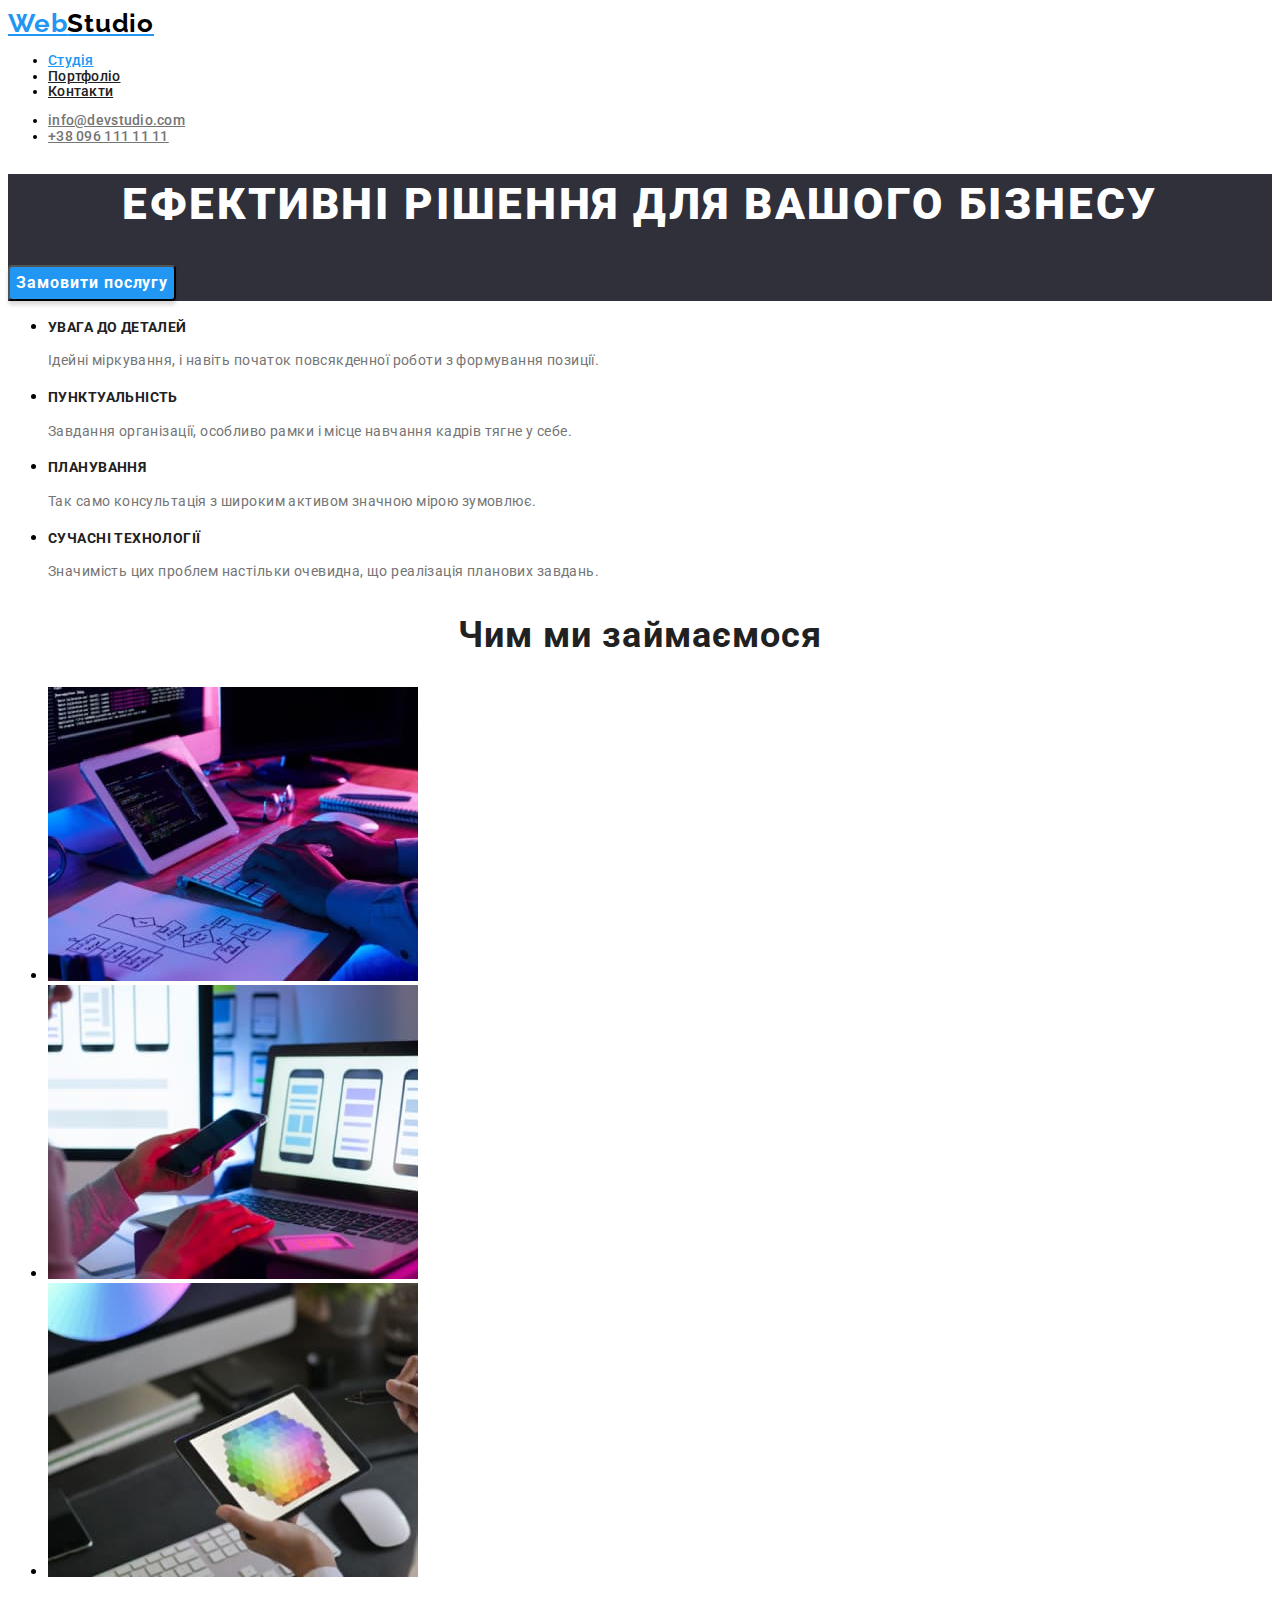
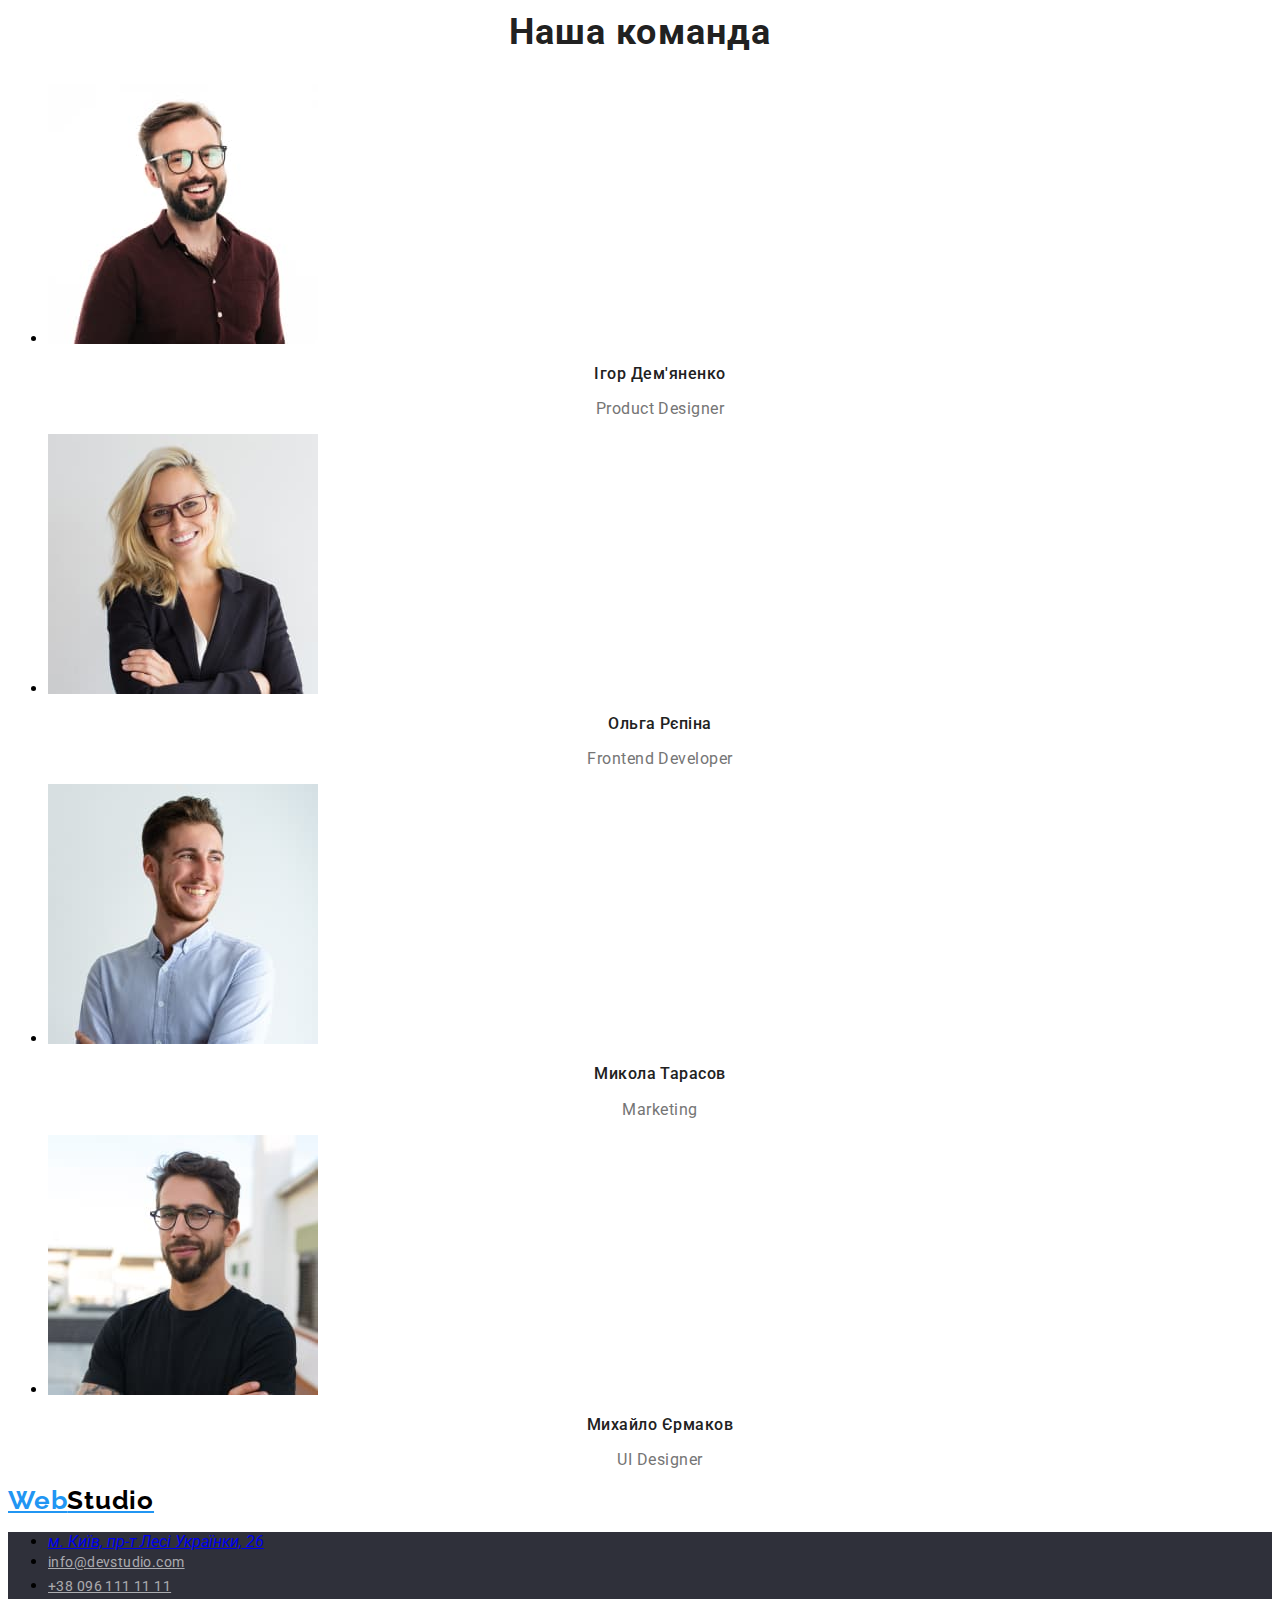
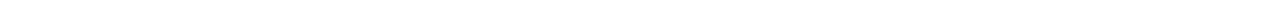
==== index.html @ 4f301504 "створено portfolio.html та під'єднано шрифти" ====
<!DOCTYPE html>
<html lang="uk">
<head>
    <meta charset="UTF-8">
    <meta http-equiv="X-UA-Compatible" content="IE=edge">
    <meta name="viewport" content="width=device-width, initial-scale=1.0">
    <link rel="preconnect" href="https://fonts.googleapis.com">
    <link rel="preconnect" href="https://fonts.gstatic.com" crossorigin>
    <link href="https://fonts.googleapis.com/css2?family=Raleway:wght@700&family=Roboto:wght@400;500;700;900&display=swap" rel="stylesheet">
    <title>Main page</title>
    <link rel="stylesheet" href="css/styles.css">
</head>
<body>

    <header>
            <nav>
                <a href="./index.html" class="logotype-web">Web<span class="logotype-studio">Studio</span></a>
                <ul class="menu-nav">
                    <li><a href="./index.html" class="menu-nav-studio">Студія</a></li>
                    <li><a href="#" class="menu-nav-portfolio-contacts">Портфоліо</a></li>
                    <li><a href="#" class="menu-nav-portfolio-contacts">Контакти</a></li>            
                </ul>
            </nav>
            <ul class="contacts">
                <li><a href="mailto:info@devstudio.com" class="email-header">info@devstudio.com</a></li>
                <li><a href="tel:+380961111111" class="tel-header">+38 096 111 11 11</a></li>
            </ul>
    </header>
    <main>
        <section class="top">
            <h1 class="hero-title">Ефективні рішення для вашого бізнесу</h1>
            <button type="button" class="button-top">Замовити послугу</button>
        </section>
        <section>
            <ul>
                <li>
                    <h3 class="features">Увага до деталей</h3>
                    <p class="feature-text">Ідейні міркування, і навіть початок повсякденної роботи з формування позиції.</p>
                </li>    
                <li>
                    <h3 class="features">Пунктуальність</h3>
                    <p class="feature-text">Завдання організації, особливо рамки і місце навчання кадрів тягне у себе.</p>
                </li>
                <li>
                    <h3 class="features">Планування</h3>
                    <p class="feature-text">Так само консультація з широким активом значною мірою зумовлює.</p>
                </li>
                <li>
                    <h3 class="features">Сучасні технології</h3>
                    <p class="feature-text">Значимість цих проблем настільки очевидна, що реалізація планових завдань.</p>
                </li>
            </ul>
        </section>
        <section>
            <h2 class="pictures-block">Чим ми займаємося</h2>
            <ul>
                <li> <img src="images/img-1.jpg" alt="програміст працює за робочим столом в офісі" width="370" height="294"> </li>
                <li> <img src="images/img-2.jpg" alt="веб-дизайнер працює над інтерфейсом мобільних телефонів" width="370" height="294"> </li>
                <li> <img src="images/img-3.jpg" alt="творчий художник веб-дизайн із робочим графічним планшетом із вибором кольорів" width="370" height="294"> </li>
            </ul>
        </section>
        <section>
            <h2 class="pictures-block">Наша команда</h2>
            <ul>
                <li>
                    <img src="images/product-designer.jpg" alt="фото дизайнера продукту" width="270" height="260">
                       <h3 class="names-team">Ігор Дем'яненко</h3>
                       <p class="specialty">Product Designer</p>
                </li>
                <li>
                    <img src="images/frontend-developer.jpg" alt="фото розробника інтерфейсу" width="270" height="260">
                       <h3 class="names-team">Ольга Рєпіна</h3>
                       <p class="specialty">Frontend Developer</p>
                </li>
                <li>
                    <img src="images/marketing.jpg" alt="фото маркетолога" width="270" height="260">
                       <h3 class="names-team">Микола Тарасов</h3>
                       <p class="specialty">Marketing</p>
                </li>
                <li>
                    <img src="images/ui-designer.jpg" alt="фото дизайнера інтерфейсу" width="270" height="260">
                       <h3 class="names-team">Михайло Єрмаков</h3>
                       <p class="specialty">UI Designer</p>
                </li>
            </ul>

        </section>
    </main>
    <footer>
        <a href="./index.html" class="logotype-web">Web<span class="logotype-studio">Studio</span></a>
        <address>
             <ul class="address">
                 <li><a href="https://goo.gl/maps/CPtrU1FHBa2aNyZL9" target="_blank" rel="noopener noreferrer nofollow" class="adress-footer">м. Київ, пр-т Лесі Українки, 26</a></li>
                 <li><a href="mailto:info@devstudio.com" class="email-footer">info@devstudio.com</a></li>
                 <li><a href="tel:+380961111111" class="tel-footer">+38 096 111 11 11</a></li>
             </ul>
    </address>
    </footer>
    </body>
</html>
---- css/styles.css ----
body{
    font-family: 'Raleway', sans-serif;
    font-family: 'Roboto', sans-serif;
}

.logotype-web, .logotype-studio{
    font-family: 'Raleway';
    font-style: normal;
    font-weight: 700;
    font-size: 26px;
    line-height: 1.2;
    letter-spacing: 0.03em;
    }
.logotype-web{
    color: #2196F3;
}
    .logotype-studio{
        color: #000000;
}
.menu-nav, .contacts{
    font-family: 'Roboto';
    font-style: normal;
    font-weight: 500;
    font-size: 14px;
    line-height: 1.1;
    letter-spacing: 0.02em;
   }
.menu-nav-studio{
    color: #2196F3;
}
.menu-nav-portfolio-contacts {
    color: #212121;
}
.email-header, .tel-header {
    color:#757575;
}
.email-header:hover,
.email-header:focus,
.tel-header:hover
.tel-header:focus{
    color: #2196F3;
}
.top{
    background: #2F303A;
}
.hero-title{
    font-family: 'Roboto';
    font-style: normal;
    font-weight: 900;
    font-size: 44px;
    line-height: 1.4;
    text-align: center;
    letter-spacing: 0.06em;
    text-transform: uppercase;
    color: #FFFFFF;
}
.button-top{
    font-family: 'Roboto';
    font-style: normal;
    font-weight: 700;
    font-size: 16px;
    line-height: 1.9;
    display: flex;
    align-items: center;
    text-align: center;
    letter-spacing: 0.06em;
    color: #FFFFFF;  
    background: #2196F3;
    box-shadow: 0px 4px 4px rgba(0, 0, 0, 0.15);
    border-radius: 4px;  
}
.features{
    font-family: 'Roboto';
    font-style: normal;
    font-weight: 700;
    font-size: 14px;
    line-height: 1.1;
    letter-spacing: 0.03em;
    text-transform: uppercase;
    color: #212121;
}
.feature-text{
    font-family: 'Roboto';
    font-style: normal;
    font-weight: 400;
    font-size: 14px;
    line-height: 1.7;
    letter-spacing: 0.03em;
    color: #757575;
}
.pictures-block{
    font-family: 'Roboto';
    font-style: normal;
    font-weight: 700;
    font-size: 36px;
    line-height: 1.2;
    text-align: center;
    letter-spacing: 0.03em;
    color: #212121;
}
.names-team{
    font-family: 'Roboto';
    font-style: normal;
    font-weight: 500;
    font-size: 16px;
    line-height: 1.2;
    text-align: center;
    letter-spacing: 0.03em;
    color: #212121;
}
.specialty{
    font-family: 'Roboto';
    font-style: normal;
    font-weight: 400;
    font-size: 16px;
    line-height: 1.2;
    text-align: center;
    letter-spacing: 0.03em;
    color: #757575;
}
.address {
    background: #2F303A;
 }
.address-footer, .email-footer, .tel-footer {
    font-family: 'Roboto';
    font-style: normal;
    font-weight: 400;
    font-size: 14px;
    line-height: 1.7;
    letter-spacing: 0.03em;
}
.address-footer {
    color: #FFFFFF;
}
.email-footer, .tel-footer {
    color: rgba(255, 255, 255, 0.6);
}
.email-footer:hover,
.email-footer:focus,
.tel-footer:hover,
.tel-footer:focus{
    color:#2196F3;
}
.buttons{
    font-family: 'Roboto';
    font-style: normal;
    font-weight: 500;
    font-size: 16px;
    line-height: 1.6;
    text-align: center;
    letter-spacing: 0.03em;
}
.button-1 {
    color: #FFFFFF;
    background-color:#2196F3 ;
    cursor:pointer;
}
 .button-1:hover,
 .button-1:focus,
 .button-1:active {
    color: #FFFFFF;
 }
.buttons-2-5 {
    color: #212121;
}
.image-name{
    font-family: 'Roboto';
    font-style: normal;
    font-weight: 700;
    font-size: 18px;
    line-height: 2.0;
    letter-spacing: 0.06em;
    color: #212121;
}
.image-text{
    font-family: 'Roboto';
    font-style: normal;
    font-weight: 400;
    font-size: 16px;
    line-height: 1.9;
    letter-spacing: 0.03em;
    color: #757575;
}
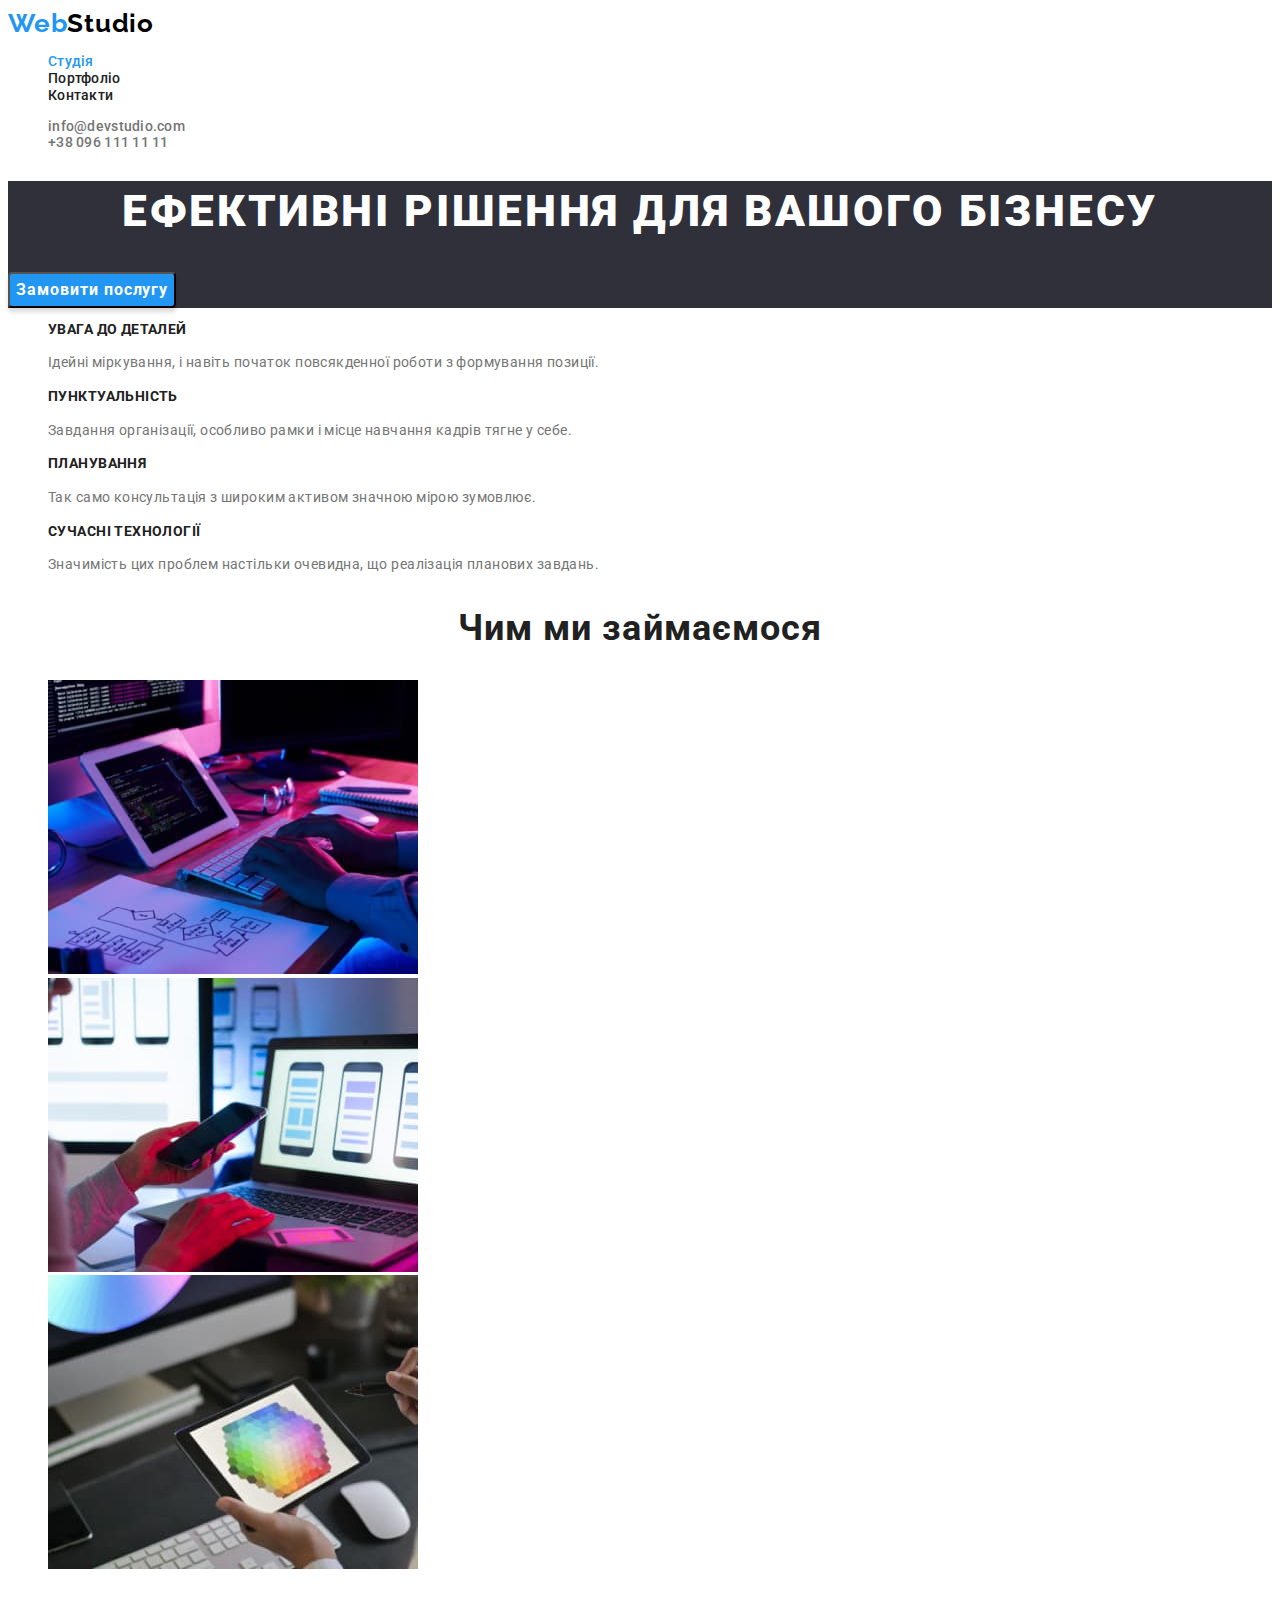
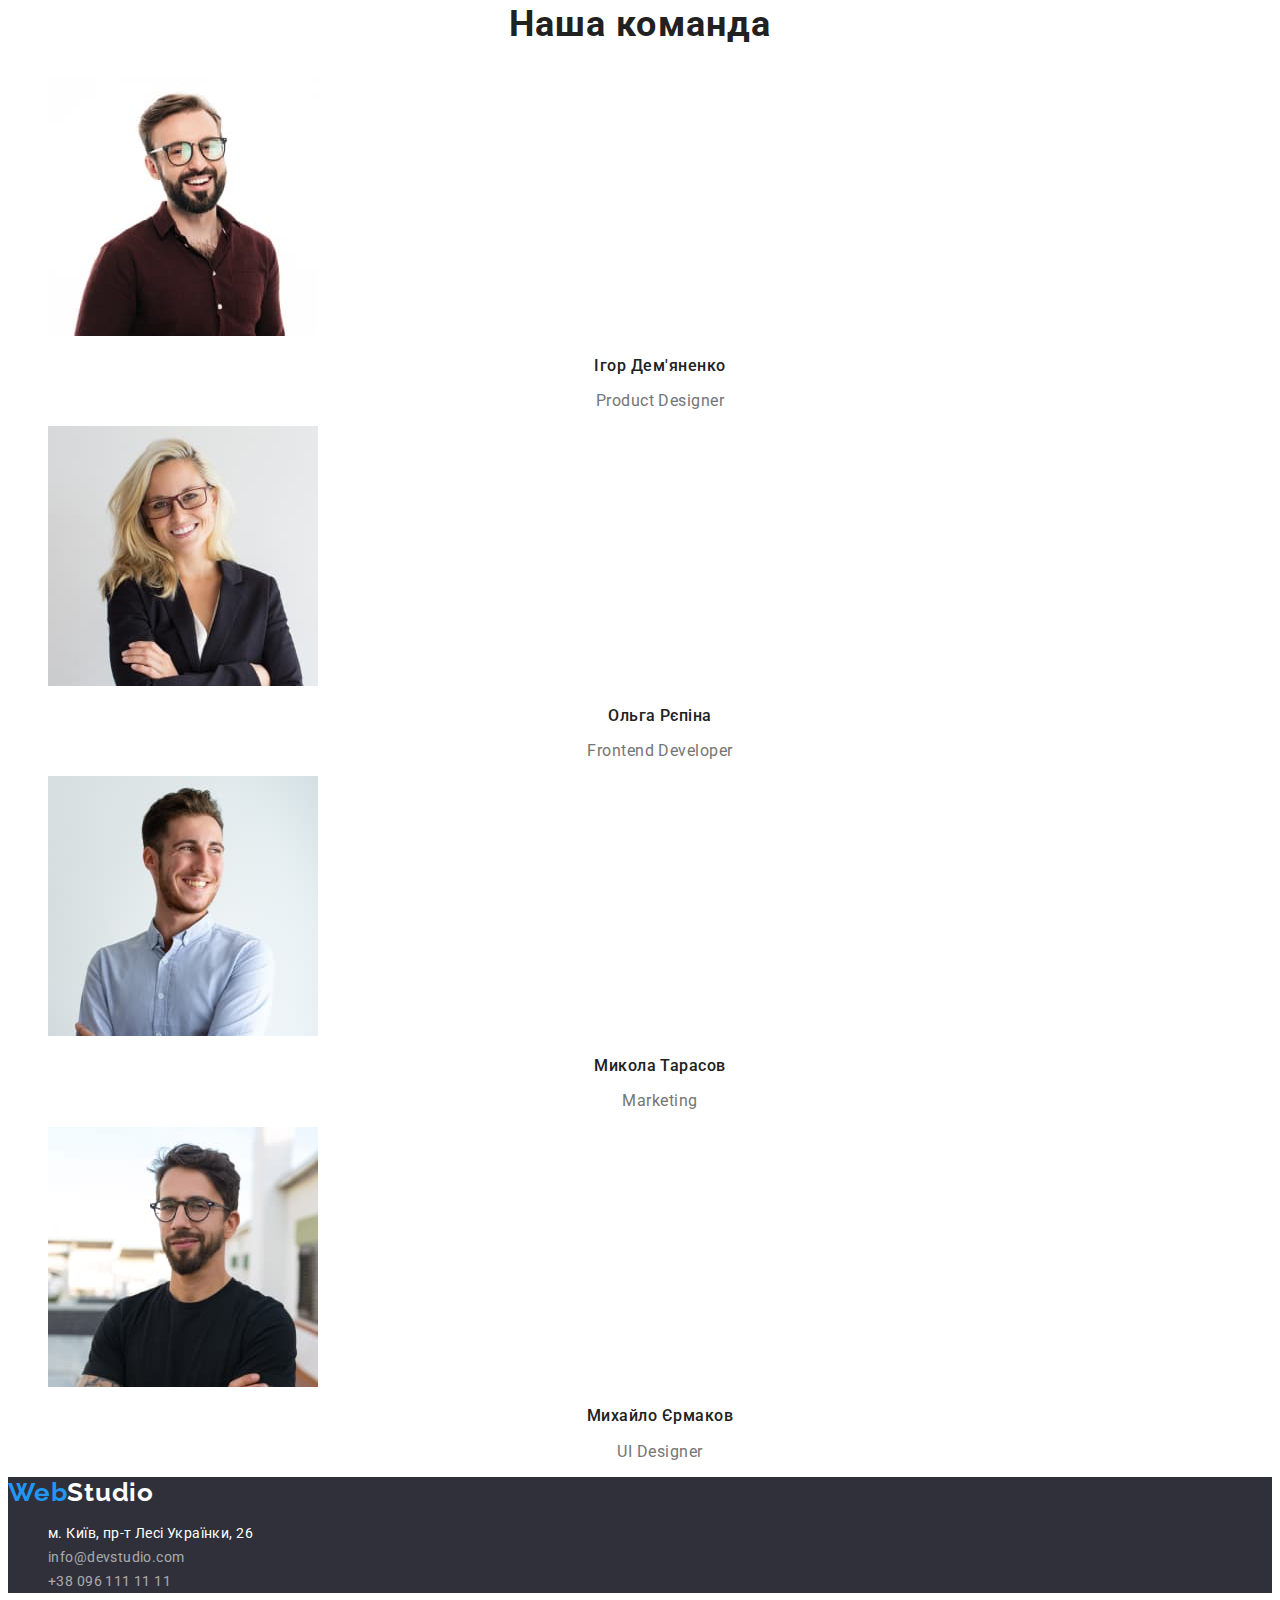
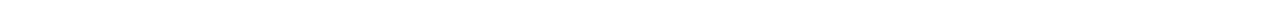
==== commit cfa5854c: "Видалено підкреслення з посилань; видалено маркери для списків; Властивості тексту прибрано зі списк" ====
--- a/index.html
+++ b/index.html
@@ -14,16 +14,16 @@
 
     <header>
             <nav>
-                <a href="./index.html" class="logotype-web">Web<span class="logotype-studio">Studio</span></a>
-                <ul class="menu-nav">
-                    <li><a href="./index.html" class="menu-nav-studio">Студія</a></li>
-                    <li><a href="#" class="menu-nav-portfolio-contacts">Портфоліо</a></li>
-                    <li><a href="#" class="menu-nav-portfolio-contacts">Контакти</a></li>            
+                <a href="./index.html" class="logotype-web link">Web<span class="logotype-studio-header">Studio</span></a>
+                <ul class="list">
+                    <li><a href="./index.html" class="menu-nav-studio link">Студія</a></li>
+                    <li><a href="./portfolio.html" class="menu-nav-portfolio-contacts link">Портфоліо</a></li>
+                    <li><a href="#" class="menu-nav-portfolio-contacts link">Контакти</a></li>            
                 </ul>
             </nav>
-            <ul class="contacts">
-                <li><a href="mailto:info@devstudio.com" class="email-header">info@devstudio.com</a></li>
-                <li><a href="tel:+380961111111" class="tel-header">+38 096 111 11 11</a></li>
+            <ul class="list">
+                <li><a href="mailto:info@devstudio.com" class="email-header link">info@devstudio.com</a></li>
+                <li><a href="tel:+380961111111" class="tel-header link">+38 096 111 11 11</a></li>
             </ul>
     </header>
     <main>
@@ -32,7 +32,7 @@
             <button type="button" class="button-top">Замовити послугу</button>
         </section>
         <section>
-            <ul>
+            <ul class="list">
                 <li>
                     <h3 class="features">Увага до деталей</h3>
                     <p class="feature-text">Ідейні міркування, і навіть початок повсякденної роботи з формування позиції.</p>
@@ -53,7 +53,7 @@
         </section>
         <section>
             <h2 class="pictures-block">Чим ми займаємося</h2>
-            <ul>
+            <ul class="list">
                 <li> <img src="images/img-1.jpg" alt="програміст працює за робочим столом в офісі" width="370" height="294"> </li>
                 <li> <img src="images/img-2.jpg" alt="веб-дизайнер працює над інтерфейсом мобільних телефонів" width="370" height="294"> </li>
                 <li> <img src="images/img-3.jpg" alt="творчий художник веб-дизайн із робочим графічним планшетом із вибором кольорів" width="370" height="294"> </li>
@@ -61,7 +61,7 @@
         </section>
         <section>
             <h2 class="pictures-block">Наша команда</h2>
-            <ul>
+            <ul class="list">
                 <li>
                     <img src="images/product-designer.jpg" alt="фото дизайнера продукту" width="270" height="260">
                        <h3 class="names-team">Ігор Дем'яненко</h3>
@@ -86,13 +86,13 @@
 
         </section>
     </main>
-    <footer>
-        <a href="./index.html" class="logotype-web">Web<span class="logotype-studio">Studio</span></a>
+    <footer class="footer">
+        <a href="./index.html" class="logotype-web link">Web<span class="logotype-studio-footer">Studio</span></a>
         <address>
-             <ul class="address">
-                 <li><a href="https://goo.gl/maps/CPtrU1FHBa2aNyZL9" target="_blank" rel="noopener noreferrer nofollow" class="adress-footer">м. Київ, пр-т Лесі Українки, 26</a></li>
-                 <li><a href="mailto:info@devstudio.com" class="email-footer">info@devstudio.com</a></li>
-                 <li><a href="tel:+380961111111" class="tel-footer">+38 096 111 11 11</a></li>
+             <ul class="list">
+                 <li><a href="https://goo.gl/maps/CPtrU1FHBa2aNyZL9" target="_blank" rel="noopener noreferrer nofollow" class="address-footer link">м. Київ, пр-т Лесі Українки, 26</a></li>
+                 <li><a href="mailto:info@devstudio.com" class="email-footer link">info@devstudio.com</a></li>
+                 <li><a href="tel:+380961111111" class="tel-footer link">+38 096 111 11 11</a></li>
              </ul>
     </address>
     </footer>
--- a/css/styles.css
+++ b/css/styles.css
@@ -1,9 +1,17 @@
 body{
     font-family: 'Raleway', sans-serif;
     font-family: 'Roboto', sans-serif;
-}
-
-.logotype-web, .logotype-studio{
+    font-size: 14px;
+    line-height: 1.2;
+    letter-spacing: 0.03em;
+    color:#757575;
+}
+.link{
+    text-decoration: none;
+}
+.logotype-web,
+.logotype-studio-header,
+.logotype-studio-footer{
     font-family: 'Raleway';
     font-style: normal;
     font-weight: 700;
@@ -14,10 +22,19 @@
 .logotype-web{
     color: #2196F3;
 }
-    .logotype-studio{
+.logotype-studio-header{
         color: #000000;
 }
-.menu-nav, .contacts{
+.logotype-studio-footer{
+    color: #FFFFFF;
+}
+.list{
+    list-style: none;
+}
+.menu-nav-studio,
+.menu-nav-portfolio-contacts,
+.email-header,
+.tel-header{
     font-family: 'Roboto';
     font-style: normal;
     font-weight: 500;
@@ -31,17 +48,23 @@
 .menu-nav-portfolio-contacts {
     color: #212121;
 }
-.email-header, .tel-header {
+.email-header, 
+.tel-header {
     color:#757575;
 }
+.menu-nav-studio:hover,
+.menu-nav-studio:focus,
+.menu-nav-portfolio-contacts:hover,
+.menu-nav-portfolio-contacts:focus,
 .email-header:hover,
 .email-header:focus,
-.tel-header:hover
-.tel-header:focus{
+.tel-header:hover,
+.tel-header:focus
+{
     color: #2196F3;
 }
 .top{
-    background: #2F303A;
+    background-color: #2F303A;
 }
 .hero-title{
     font-family: 'Roboto';
@@ -68,6 +91,7 @@
     background: #2196F3;
     box-shadow: 0px 4px 4px rgba(0, 0, 0, 0.15);
     border-radius: 4px;  
+    cursor: pointer;
 }
 .features{
     font-family: 'Roboto';
@@ -118,10 +142,12 @@
     letter-spacing: 0.03em;
     color: #757575;
 }
-.address {
-    background: #2F303A;
+.footer{
+    background-color: #2F303A;
  }
-.address-footer, .email-footer, .tel-footer {
+.address-footer, 
+.email-footer,
+.tel-footer {
     font-family: 'Roboto';
     font-style: normal;
     font-weight: 400;
@@ -132,16 +158,19 @@
 .address-footer {
     color: #FFFFFF;
 }
-.email-footer, .tel-footer {
+.email-footer,
+.tel-footer {
     color: rgba(255, 255, 255, 0.6);
 }
+.address-footer:hover,
+.address-footer:focus,
 .email-footer:hover,
 .email-footer:focus,
 .tel-footer:hover,
 .tel-footer:focus{
     color:#2196F3;
 }
-.buttons{
+.button{
     font-family: 'Roboto';
     font-style: normal;
     font-weight: 500;
@@ -149,20 +178,15 @@
     line-height: 1.6;
     text-align: center;
     letter-spacing: 0.03em;
-}
-.button-1 {
-    color: #FFFFFF;
-    background-color:#2196F3 ;
-    cursor:pointer;
-}
- .button-1:hover,
- .button-1:focus,
- .button-1:active {
-    color: #FFFFFF;
+    cursor: pointer;
+    color: #212121;
+}
+ .button:hover,
+ .button:focus,
+ .button:active{
+    color: #FFFFFF;
+    background-color: #2196F3;
  }
-.buttons-2-5 {
-    color: #212121;
-}
 .image-name{
     font-family: 'Roboto';
     font-style: normal;
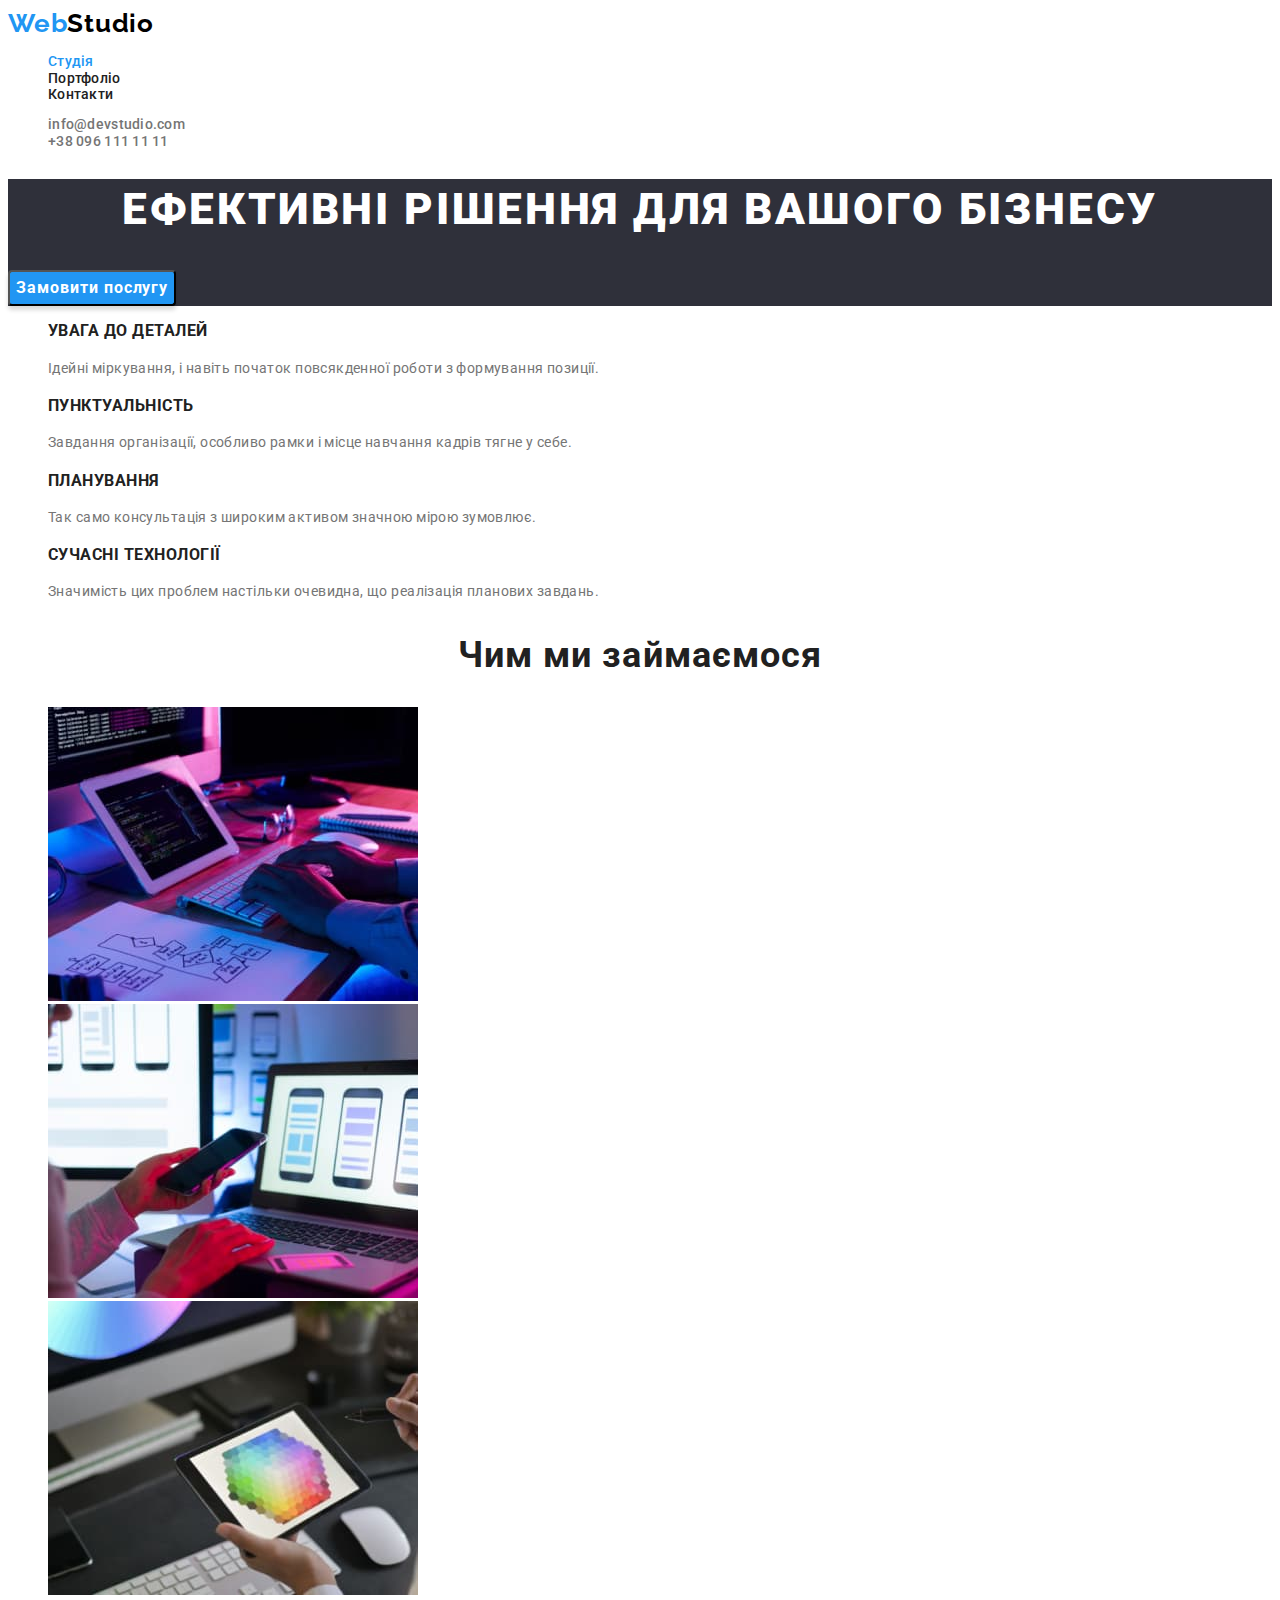
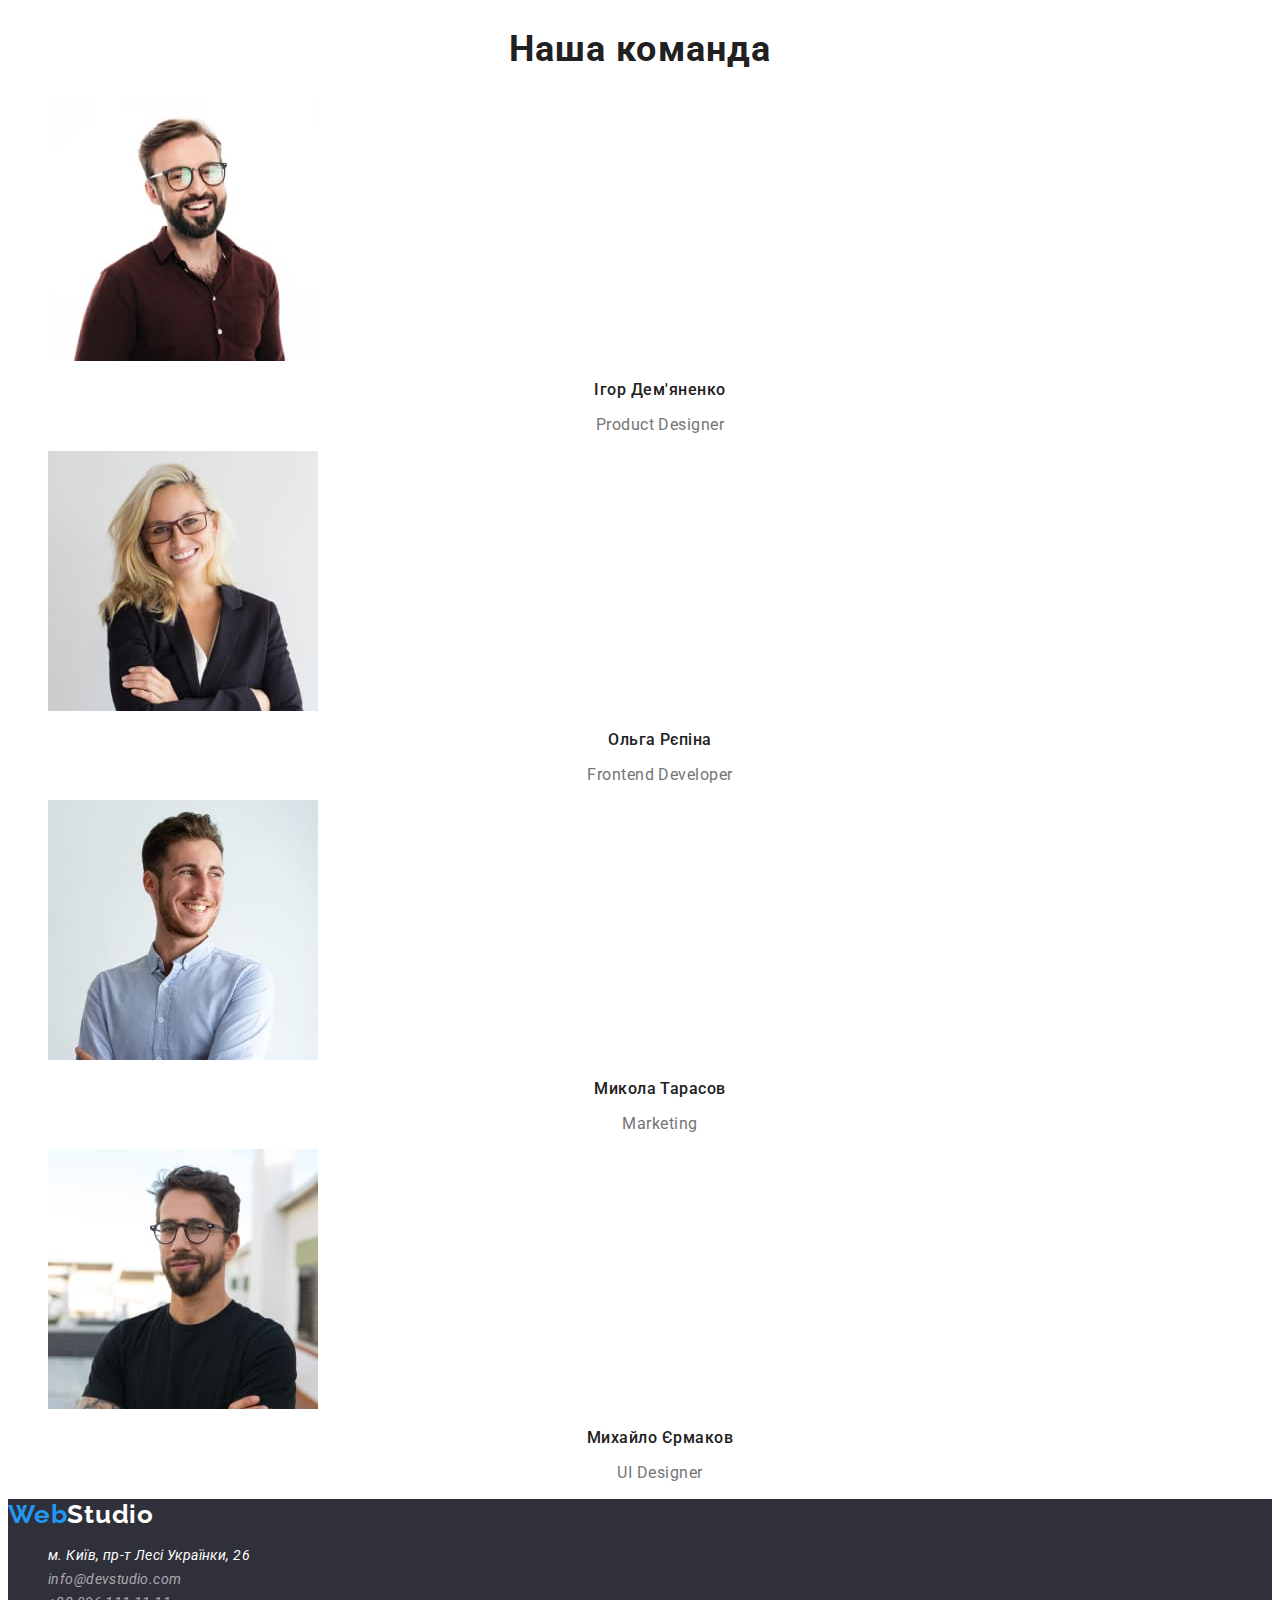
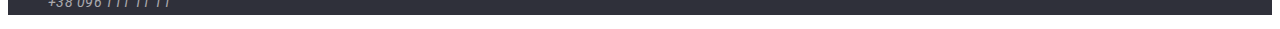
==== commit 558d8766: "Доопрацювання ДЗ 2" ====
--- a/index.html
+++ b/index.html
@@ -16,14 +16,14 @@
             <nav>
                 <a href="./index.html" class="logotype-web link">Web<span class="logotype-studio-header">Studio</span></a>
                 <ul class="list">
-                    <li><a href="./index.html" class="menu-nav-studio link">Студія</a></li>
-                    <li><a href="./portfolio.html" class="menu-nav-portfolio-contacts link">Портфоліо</a></li>
-                    <li><a href="#" class="menu-nav-portfolio-contacts link">Контакти</a></li>            
+                    <li><a href="./index.html" class="current link">Студія</a></li>
+                    <li><a href="./portfolio.html" class="menu-nav link">Портфоліо</a></li>
+                    <li><a href="#" class="menu-nav link">Контакти</a></li>            
                 </ul>
             </nav>
             <ul class="list">
-                <li><a href="mailto:info@devstudio.com" class="email-header link">info@devstudio.com</a></li>
-                <li><a href="tel:+380961111111" class="tel-header link">+38 096 111 11 11</a></li>
+                <li><a href="mailto:info@devstudio.com" class="contacts-header link">info@devstudio.com</a></li>
+                <li><a href="tel:+380961111111" class="contacts-header link">+38 096 111 11 11</a></li>
             </ul>
     </header>
     <main>
@@ -91,8 +91,8 @@
         <address>
              <ul class="list">
                  <li><a href="https://goo.gl/maps/CPtrU1FHBa2aNyZL9" target="_blank" rel="noopener noreferrer nofollow" class="address-footer link">м. Київ, пр-т Лесі Українки, 26</a></li>
-                 <li><a href="mailto:info@devstudio.com" class="email-footer link">info@devstudio.com</a></li>
-                 <li><a href="tel:+380961111111" class="tel-footer link">+38 096 111 11 11</a></li>
+                 <li><a href="mailto:info@devstudio.com" class="contacts-footer link">info@devstudio.com</a></li>
+                 <li><a href="tel:+380961111111" class="contacts-footer link">+38 096 111 11 11</a></li>
              </ul>
     </address>
     </footer>
--- a/css/styles.css
+++ b/css/styles.css
@@ -1,17 +1,14 @@
-body{
-    font-family: 'Raleway', sans-serif;
+body {
     font-family: 'Roboto', sans-serif;
+    font-style: normal;
     font-size: 14px;
-    line-height: 1.2;
-    letter-spacing: 0.03em;
-    color:#757575;
-}
-.link{
+    }
+.link {
     text-decoration: none;
 }
 .logotype-web,
 .logotype-studio-header,
-.logotype-studio-footer{
+.logotype-studio-footer {
     font-family: 'Raleway';
     font-style: normal;
     font-weight: 700;
@@ -19,56 +16,44 @@
     line-height: 1.2;
     letter-spacing: 0.03em;
     }
-.logotype-web{
+.logotype-web {
     color: #2196F3;
 }
-.logotype-studio-header{
+.logotype-studio-header {
         color: #000000;
 }
-.logotype-studio-footer{
+.logotype-studio-footer {
     color: #FFFFFF;
 }
-.list{
+.list {
     list-style: none;
 }
-.menu-nav-studio,
-.menu-nav-portfolio-contacts,
-.email-header,
-.tel-header{
-    font-family: 'Roboto';
-    font-style: normal;
+.current,
+.menu-nav,
+.contacts-header {
     font-weight: 500;
-    font-size: 14px;
     line-height: 1.1;
     letter-spacing: 0.02em;
    }
-.menu-nav-studio{
+.menu-nav {
+    color: #212121;
+}
+.contacts-header {
+    color:#757575;
+}
+.current {
     color: #2196F3;
 }
-.menu-nav-portfolio-contacts {
-    color: #212121;
-}
-.email-header, 
-.tel-header {
-    color:#757575;
-}
-.menu-nav-studio:hover,
-.menu-nav-studio:focus,
-.menu-nav-portfolio-contacts:hover,
-.menu-nav-portfolio-contacts:focus,
-.email-header:hover,
-.email-header:focus,
-.tel-header:hover,
-.tel-header:focus
-{
+.menu-nav:hover,
+.menu-nav:focus,
+.contacts-header:hover,
+.contacts-header:focus {
     color: #2196F3;
 }
 .top{
     background-color: #2F303A;
 }
-.hero-title{
-    font-family: 'Roboto';
-    font-style: normal;
+.hero-title {
     font-weight: 900;
     font-size: 44px;
     line-height: 1.4;
@@ -77,9 +62,8 @@
     text-transform: uppercase;
     color: #FFFFFF;
 }
-.button-top{
-    font-family: 'Roboto';
-    font-style: normal;
+.button-top {
+    font-family: inherit;
     font-weight: 700;
     font-size: 16px;
     line-height: 1.9;
@@ -93,28 +77,20 @@
     border-radius: 4px;  
     cursor: pointer;
 }
-.features{
-    font-family: 'Roboto';
-    font-style: normal;
+.features {
     font-weight: 700;
-    font-size: 14px;
     line-height: 1.1;
     letter-spacing: 0.03em;
     text-transform: uppercase;
     color: #212121;
 }
-.feature-text{
-    font-family: 'Roboto';
-    font-style: normal;
+.feature-text {
     font-weight: 400;
-    font-size: 14px;
     line-height: 1.7;
     letter-spacing: 0.03em;
     color: #757575;
 }
-.pictures-block{
-    font-family: 'Roboto';
-    font-style: normal;
+.pictures-block {
     font-weight: 700;
     font-size: 36px;
     line-height: 1.2;
@@ -122,9 +98,7 @@
     letter-spacing: 0.03em;
     color: #212121;
 }
-.names-team{
-    font-family: 'Roboto';
-    font-style: normal;
+.names-team {
     font-weight: 500;
     font-size: 16px;
     line-height: 1.2;
@@ -132,9 +106,7 @@
     letter-spacing: 0.03em;
     color: #212121;
 }
-.specialty{
-    font-family: 'Roboto';
-    font-style: normal;
+.specialty {
     font-weight: 400;
     font-size: 16px;
     line-height: 1.2;
@@ -142,37 +114,29 @@
     letter-spacing: 0.03em;
     color: #757575;
 }
-.footer{
+.footer {
     background-color: #2F303A;
  }
 .address-footer, 
-.email-footer,
-.tel-footer {
-    font-family: 'Roboto';
-    font-style: normal;
+.contacts-footer {
     font-weight: 400;
-    font-size: 14px;
     line-height: 1.7;
     letter-spacing: 0.03em;
 }
 .address-footer {
     color: #FFFFFF;
 }
-.email-footer,
-.tel-footer {
+.contacts-footer {
     color: rgba(255, 255, 255, 0.6);
 }
 .address-footer:hover,
 .address-footer:focus,
-.email-footer:hover,
-.email-footer:focus,
-.tel-footer:hover,
-.tel-footer:focus{
+.contacts-footer:hover,
+.contacts-footer:focus {
     color:#2196F3;
 }
-.button{
-    font-family: 'Roboto';
-    font-style: normal;
+.button {
+    font-family: inherit;
     font-weight: 500;
     font-size: 16px;
     line-height: 1.6;
@@ -183,22 +147,18 @@
 }
  .button:hover,
  .button:focus,
- .button:active{
+ .button:active {
     color: #FFFFFF;
     background-color: #2196F3;
  }
-.image-name{
-    font-family: 'Roboto';
-    font-style: normal;
+.image-name {
     font-weight: 700;
     font-size: 18px;
     line-height: 2.0;
     letter-spacing: 0.06em;
     color: #212121;
 }
-.image-text{
-    font-family: 'Roboto';
-    font-style: normal;
+.image-text {
     font-weight: 400;
     font-size: 16px;
     line-height: 1.9;
